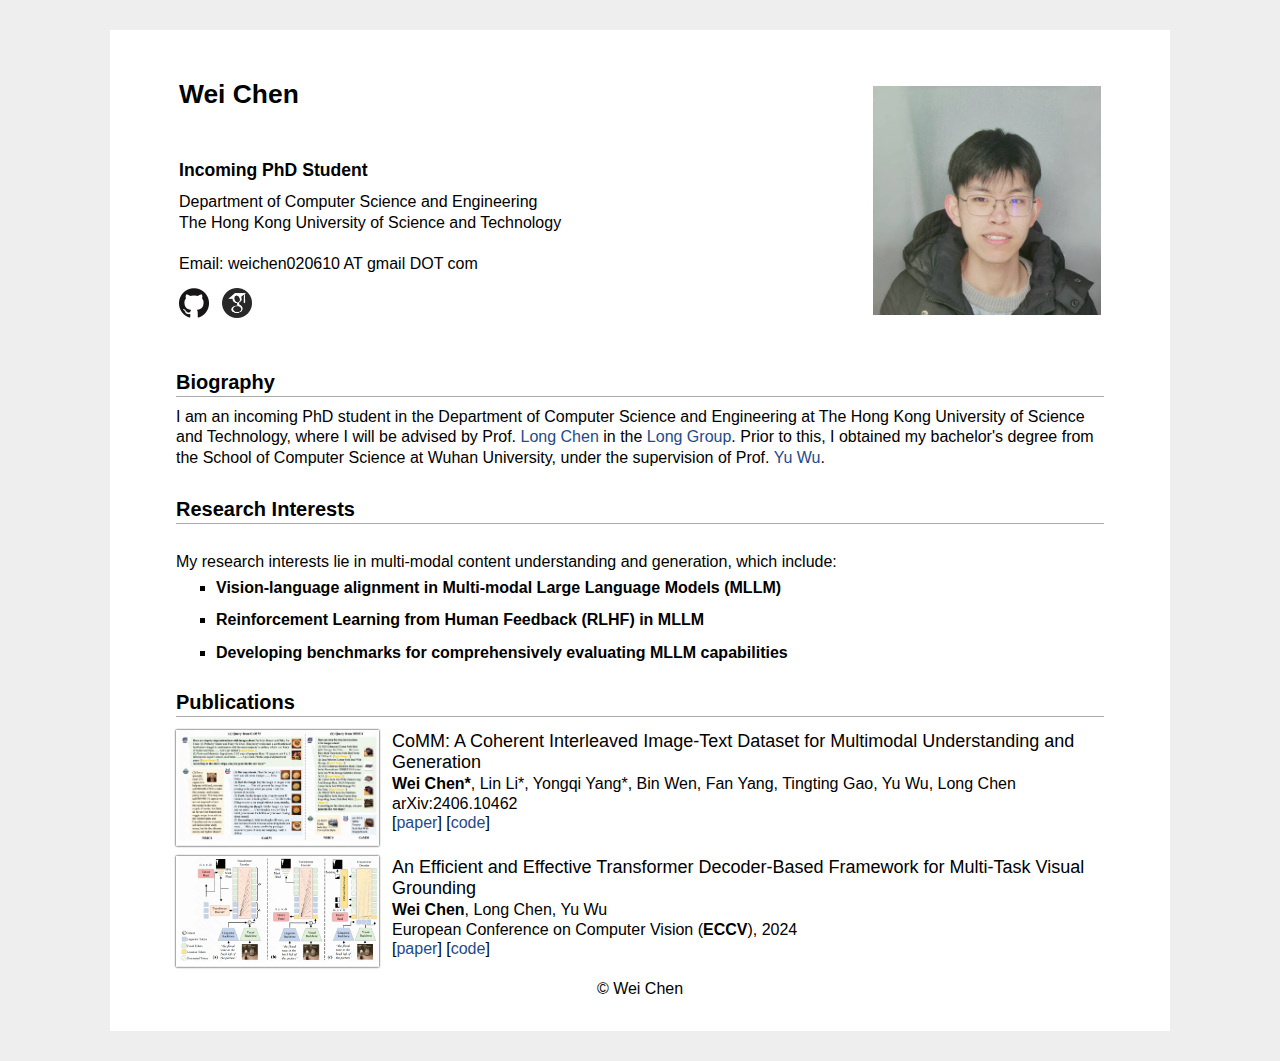
==== index.html @ 190974f0 "Update index.html" ====
<!doctype html>
<html>

<head>
<title>Wei Chen</title>

<meta http-equiv="Content-Type" content="text/html;charset=utf-8" />
<meta name="keywords" content="Wei Chen"> 
<meta name="description" content="Wei Chen's home page">
<link rel="stylesheet" href="css/jemdoc.css" type="text/css" />
<!-- <link href="assets/css/bootstrap.min.css" rel="stylesheet" type="text/css"> -->
<!-- <link href="assets/css/bootstrap-responsive.min.css" rel="stylesheet" type="text/css"> -->

</head>


<body>

<div id="layout-content" style="margin-top:25px">


<table>
	<tbody>
		<tr>
			<td width="75%">
				<div id="toptitle">
					<h1>Wei Chen<h1>
				</div>

                <h3>Incoming PhD Student</h3>

		<p>
                    Department of Computer Science and Engineering</br>
                    The Hong Kong University of Science and Technology </br>
					</br>
                    Email: weichen020610 AT gmail DOT com </br>
		</p>
		<p>
			<a href="https://github.com/chenwei746"><img src="assets/logos/github_logo.png" height="30px"></a>&nbsp;&nbsp;
			<a href="https://scholar.google.com.hk/citations?user=4Mh-_JgAAAAJ&hl=zh-CN"><img src="assets/logos/google_logo.png" height="30px"></a>&nbsp;&nbsp;
			<!-- <a href="https://www.linkedin.com/in/"><img src="assets/logos/linkedin_logo.png" height="30px"></a>&nbsp;&nbsp; -->
		</p>
			</td>

			</td>
			<td width="25%">
				<img src="assets/imgs/me2.jpeg" width="100%"/>
			</td>
		<tr>
	</tbody>
</table>


<h2>Biography</h2> 

<p>
    I am an incoming PhD student in the Department of Computer Science and Engineering at The Hong Kong University of Science and Technology, where I will be advised by Prof. <a href="https://zjuchenlong.github.io/">Long Chen</a> in the <a href="https://long-group.cse.ust.hk/">Long Group</a>. 
    Prior to this, I obtained my bachelor's degree from the School of Computer Science at Wuhan University, under the supervision of Prof. <a href="https://yu-wu.net/">Yu Wu</a>.
</p>
<!-- <p> 
<font color="red"><b> I am currently seeking a research job position starting from Spring 2024, please feel free to contact me if you are interested in my research.</b></font>
</p> -->

<h2>Research Interests</h2> 
<br>
  <p>My research interests lie in multi-modal content understanding and generation, which include:</p>
  <ul>
      <li>
          <strong>Vision-language alignment in Multi-modal Large Language Models (MLLM)</strong>
      </li>
      <li>
          <strong>Reinforcement Learning from Human Feedback (RLHF) in MLLM</strong>
      </li>
      <li>
          <strong>Developing benchmarks for comprehensively evaluating MLLM capabilities</strong>
      </li>
  </ul>
<p id="publications">
<h2>Publications
</h2>
</p>


<div id="pubs"></div>
<!-- <ul>     -->
    <div class="paper" style="clear:left;">
      <div class="pimg" style="float:left;margin-bottom:10px;padding-left:3px;border-bottom:solid 1px #EEE;box-shadow:0 0px 2px">
          <img src="assets/imgs/CoMM.png" width="200" >
      </div>
      <div class="ptitle" style="padding:1px;margin-left:215px;">
        <font size=4>
            CoMM: A Coherent Interleaved Image-Text Dataset for Multimodal Understanding and Generation
        </font>
      </div>
      <div class="pauthors" style="padding:1px;margin-left:215px;">
        <b>Wei Chen*</b>, Lin Li*, Yongqi Yang*, Bin Wen, Fan Yang, Tingting Gao, Yu Wu, Long Chen
      </div>
      <div class="pvenue" style="padding:1px;margin-left:215px;">
          arXiv:2406.10462
          <p>
          [<a href="https://arxiv.org/abs/2406.10462" target="_blank" rel="noopener">paper</a>]
          [<a href="https://github.com/HKUST-LongGroup/CoMM" target="_blank" rel="noopener">code</a>] 
          </p>
      </div>
    </div>


            
    <div class="paper" style="clear:left;">
      <div class="pimg" style="float:left;margin-bottom:10px;padding-left:3px;border-bottom:solid 1px #EEE;box-shadow:0 0px 2px">
          <img src="assets/imgs/EEVG.png" width="200" >
      </div>
      <div class="ptitle" style="padding:1px;margin-left:215px;">
        <font size=4>
            An Efficient and Effective Transformer Decoder-Based
            Framework for Multi-Task Visual Grounding
        </font>
      </div>
      <div class="pauthors" style="padding:1px;margin-left:215px;">
          <b>Wei Chen</b>, Long Chen, Yu Wu
      </div>
      <div class="pvenue" style="padding:1px;margin-left:215px;">
            European Conference on Computer Vision (<b>ECCV</b>), 2024
          <p>
          [<a href="" target="_blank" rel="noopener">paper</a>]
          [<a href="https://github.com/chenwei746/EEVG" target="_blank" rel="noopener">code</a>] 
          </p>
      </div>
    </div>
  



<!-- </ul> -->


<table width="100%">
	<tr> 
		<td align="center">&copy; Wei Chen</td>
	</tr> 
</table>

</div>


</body>

</html>
---- css/jemdoc.css ----
/* Default css file for jemdoc. */

table#tlayout {
    border: none;
    border-collapse: separate;
    background: white;
}
/*
body {
	background: white;
	padding-bottom: 8px;
	margin: 0;
}
*/
html {
  background-color: #eeeeee; 
}

body { 
  font-family: Georgia, Helvetica, Arial, Verdana, san-serif, Times;
  color: #000;
  background-color: #ffffff; 
  text-align:left; /* for IE */
  margin-top: 30px; 
  margin-bottom: 30px;
  margin-left: auto;
  margin-right: auto;
  padding-left:  50px;
  padding-right: 50px;
  padding-top: 10px;
  padding-bottom: 30px;
  max-width: 960px;
}

#layout-menu {
	background: #f6f6f6;
	border: 1px solid #dddddd;
	padding-top: 0.5em;
	padding-left: 8px;
	padding-right: 8px;
	font-size: 1.0em;
	width: auto;
	white-space: nowrap;
    text-align: left;
    vertical-align: top;
}

#layout-menu td {
	background: #f4f4f4;
    vertical-align: top;
}

#layout-content {
	padding-top: 0.0em;
	padding-left: 1.0em;
	padding-right: 1.0em;
    border: none;
    background: white;
    text-align: left;
    vertical-align: top;
}

#layout-menu a {
	line-height: 1.5em;
	margin-left: 0.5em;
}

tt {
    background: #ffffdd;
}

pre, tt {
	font-size: 90%;
	font-family: monaco, monospace;
}

a, a > tt {
	color: #224b8d;
	text-decoration: none;
}

a:hover {
	border-bottom: 1px gray dotted;
}

#layout-menu a.current:link, #layout-menu a.current:visited {
	color: #022b6d;
	border-bottom: 1px gray solid;
}
#layout-menu a:link, #layout-menu a:visited, #layout-menu a:hover {
	color: #527bbd;
	text-decoration: none;
}
#layout-menu a:hover {
	text-decoration: none;
}

div.menu-category {
	border-bottom: 1px solid gray;
	margin-top: 0.8em;
	padding-top: 0.2em;
	padding-bottom: 0.1em;
	font-weight: bold;
}

div.menu-item {
	padding-left: 16px;
	text-indent: -16px;
}

div#toptitle {
	padding-bottom: 0.2em;
	margin-bottom: 1.5em;
	/*border-bottom: 3px double gray;*/
}

/* Reduce space if we begin the page with a title. */
div#toptitle + h2, div#toptitle + h3 {
	margin-top: 0em;
}

div#subtitle {
	margin-top: 0.0em;
	margin-bottom: 0.0em;
	padding-top: 0em;
	padding-bottom: 0.1em;
}

em {
	font-style: italic;
}

strong {
	font-weight: bold;
}


h1, h2, h3 {
	color: #000000;
	margin-top: 0.7em;
	margin-bottom: 0.5em;
	padding-bottom: 0.2em;
	line-height: 1.0;
	padding-top: 0.5em;
	border-bottom: 1px solid #aaaaaa;
}

h1 {
	font-size: 165%;
	padding-bottom: 0.3em;
}

h2 {
	padding-top: 0.8em;
	font-size: 125%;
}

h2 + h3 {
    padding-top: 0.2em;
}

h3 {
	font-size: 110%;
	border-bottom: none;
}

p {
	margin-top: 0.0em;
	margin-bottom: 0.8em;
	padding: 0;
	line-height: 1.3;
}

pre {
	padding: 0;
	margin: 0;
}

div#footer {
	font-size: small;
	border-top: 1px solid #c0c0c0;
	padding-top: 0.1em;
	margin-top: 4.0em;
	color: #c0c0c0;
}

div#footer a {
	color: #80a0b0;
}

div#footer-text {
	float: left;
	padding-bottom: 8px;
}

ul, ol, dl {
	margin-top: 0.2em;
	padding-top: 0;
	margin-bottom: 0.8em;
}

dt {
	margin-top: 0.5em;
	margin-bottom: 0;
}

dl {
	margin-left: 20px;
}

dd {
	color: #222222;
}

dd > *:first-child {
	margin-top: 0;
}

ul {
	list-style-position: outside;
	list-style-type: square;
}

p + ul, p + ol {
	margin-top: -0.5em;
}

li {
	margin-top:0.9em;
}

ol {
	list-style-position: outside;
	list-style-type: decimal;
}

li p, dd p {
	margin-bottom: 0.3em;
}


ol ol {
	list-style-type: lower-alpha;
}

ol ol ol {
	list-style-type: lower-roman;
}

p + div.codeblock {
	margin-top: -0.6em;
}

div.codeblock, div.infoblock {
	margin-right: 0%;
	margin-top: 1.2em;
	margin-bottom: 1.3em;
}

div.blocktitle {
	font-weight: bold;
	color: #cd7b62;
	margin-top: 1.2em;
	margin-bottom: 0.1em;
}

div.blockcontent {
	border: 1px solid silver;
	padding: 0.3em 0.5em;
}

div.infoblock > div.blockcontent {
	background: #ffffee;
}

div.blockcontent p + ul, div.blockcontent p + ol {
	margin-top: 0.4em;
}

div.infoblock p {
	margin-bottom: 0em;
}

div.infoblock li p, div.infoblock dd p {
	margin-bottom: 0.5em;
}

div.infoblock p + p {
	margin-top: 0.8em;
}

div.codeblock > div.blockcontent {
	background: #f6f6f6;
}

span.pycommand {
	color: #000070;
}

span.statement {
	color: #008800;
}
span.builtin {
	color: #000088;
}
span.special {
	color: #990000;
}
span.operator {
	color: #880000;
}
span.error {
	color: #aa0000;
}
span.comment, span.comment > *, span.string, span.string > * {
	color: #606060;
}

@media print {
	#layout-menu { display: none; }
}

#fwtitle {
	margin: 2px;
}

#fwtitle #toptitle {
	padding-left: 0.5em;
	margin-bottom: 0.5em;
}

#layout-content h1:first-child, #layout-content h2:first-child, #layout-content h3:first-child {
	margin-top: -0.7em;
}

div#toptitle h1, #layout-content div#toptitle h1 {
	margin-bottom: 0.0em;
	padding-bottom: 0.1em;
	padding-top: 0;
	margin-top: 0.5em;
	border-bottom: none;
}

img.eq {
	padding: 0;
	padding-left: 0.1em;
	padding-right: 0.1em;
	margin: 0;
}

img.eqwl {
	padding-left: 2em;
	padding-top: 0.6em;
	padding-bottom: 0.2em;
	margin: 0;
}

table + table {
    margin-top: 1em;
}

tr.heading {
    font-weight: bold;
    border-bottom: 2px solid black;
}

img {
    border: none;
}

table.imgtable, table.imgtable td {
    border: none;
    text-align: left;
}
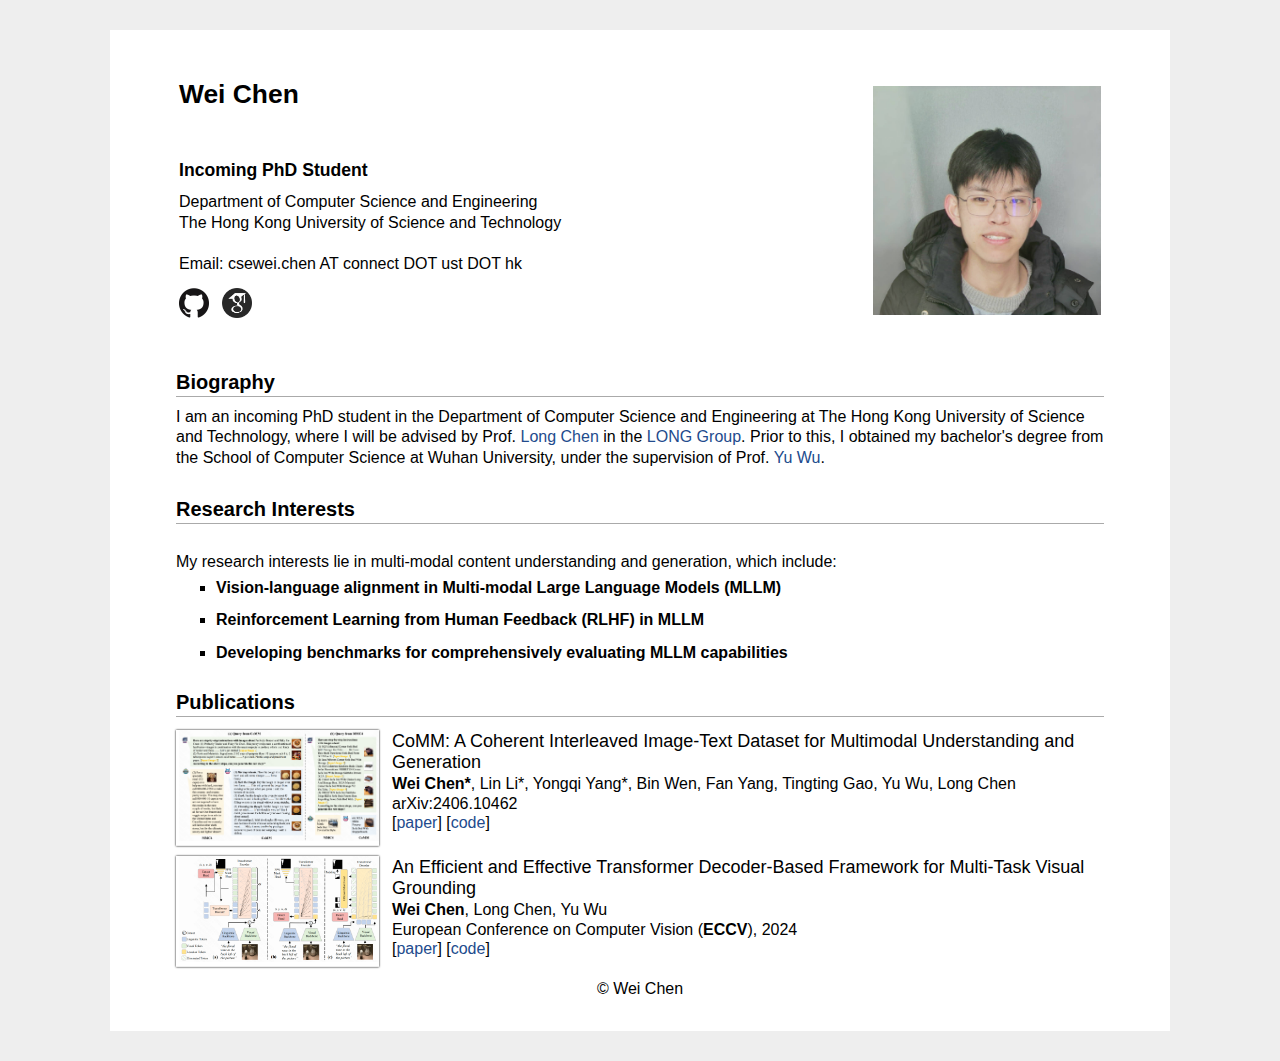
==== commit 8103d693: "Update index.html" ====
--- a/index.html
+++ b/index.html
@@ -34,7 +34,7 @@
                     Department of Computer Science and Engineering</br>
                     The Hong Kong University of Science and Technology </br>
 					</br>
-                    Email: weichen020610 AT gmail DOT com </br>
+                    Email: csewei.chen AT connect DOT ust DOT hk </br>
 		</p>
 		<p>
 			<a href="https://github.com/chenwei746"><img src="assets/logos/github_logo.png" height="30px"></a>&nbsp;&nbsp;
@@ -55,7 +55,7 @@
 <h2>Biography</h2> 
 
 <p>
-    I am an incoming PhD student in the Department of Computer Science and Engineering at The Hong Kong University of Science and Technology, where I will be advised by Prof. <a href="https://zjuchenlong.github.io/">Long Chen</a> in the <a href="https://long-group.cse.ust.hk/">Long Group</a>. 
+    I am an incoming PhD student in the Department of Computer Science and Engineering at The Hong Kong University of Science and Technology, where I will be advised by Prof. <a href="https://zjuchenlong.github.io/">Long Chen</a> in the <a href="https://long-group.cse.ust.hk/">LONG Group</a>. 
     Prior to this, I obtained my bachelor's degree from the School of Computer Science at Wuhan University, under the supervision of Prof. <a href="https://yu-wu.net/">Yu Wu</a>.
 </p>
 <!-- <p> 
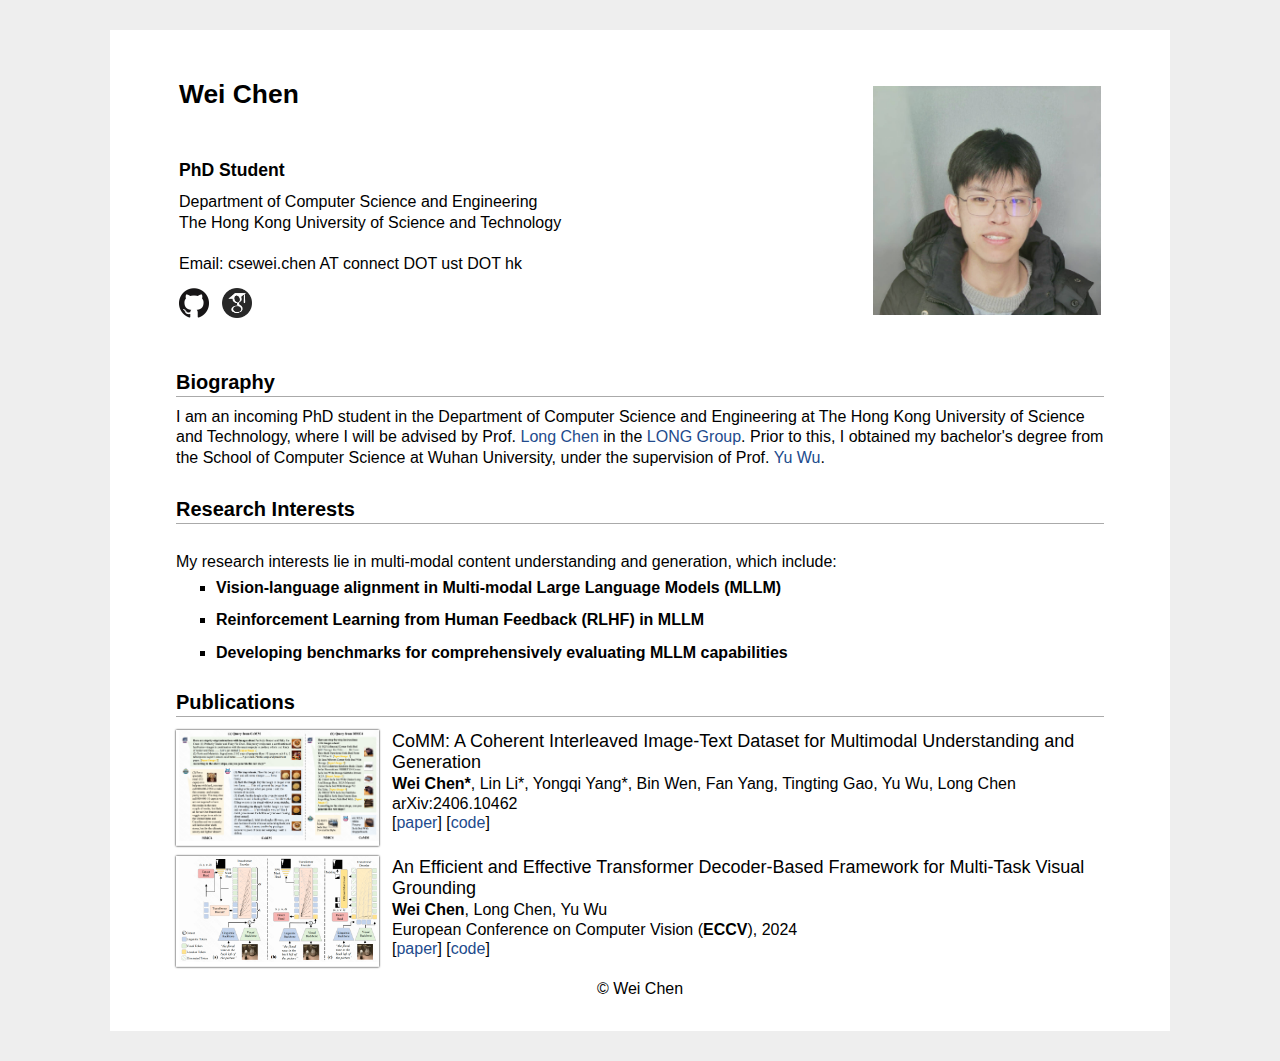
==== commit 8c58f170: "Update index.html" ====
--- a/index.html
+++ b/index.html
@@ -28,7 +28,7 @@
 					<h1>Wei Chen<h1>
 				</div>
 
-                <h3>Incoming PhD Student</h3>
+                <h3>PhD Student</h3>
 
 		<p>
                     Department of Computer Science and Engineering</br>
@@ -123,7 +123,7 @@
       <div class="pvenue" style="padding:1px;margin-left:215px;">
             European Conference on Computer Vision (<b>ECCV</b>), 2024
           <p>
-          [<a href="" target="_blank" rel="noopener">paper</a>]
+          [<a href="https://arxiv.org/pdf/2408.01120" target="_blank" rel="noopener">paper</a>]
           [<a href="https://github.com/chenwei746/EEVG" target="_blank" rel="noopener">code</a>] 
           </p>
       </div>
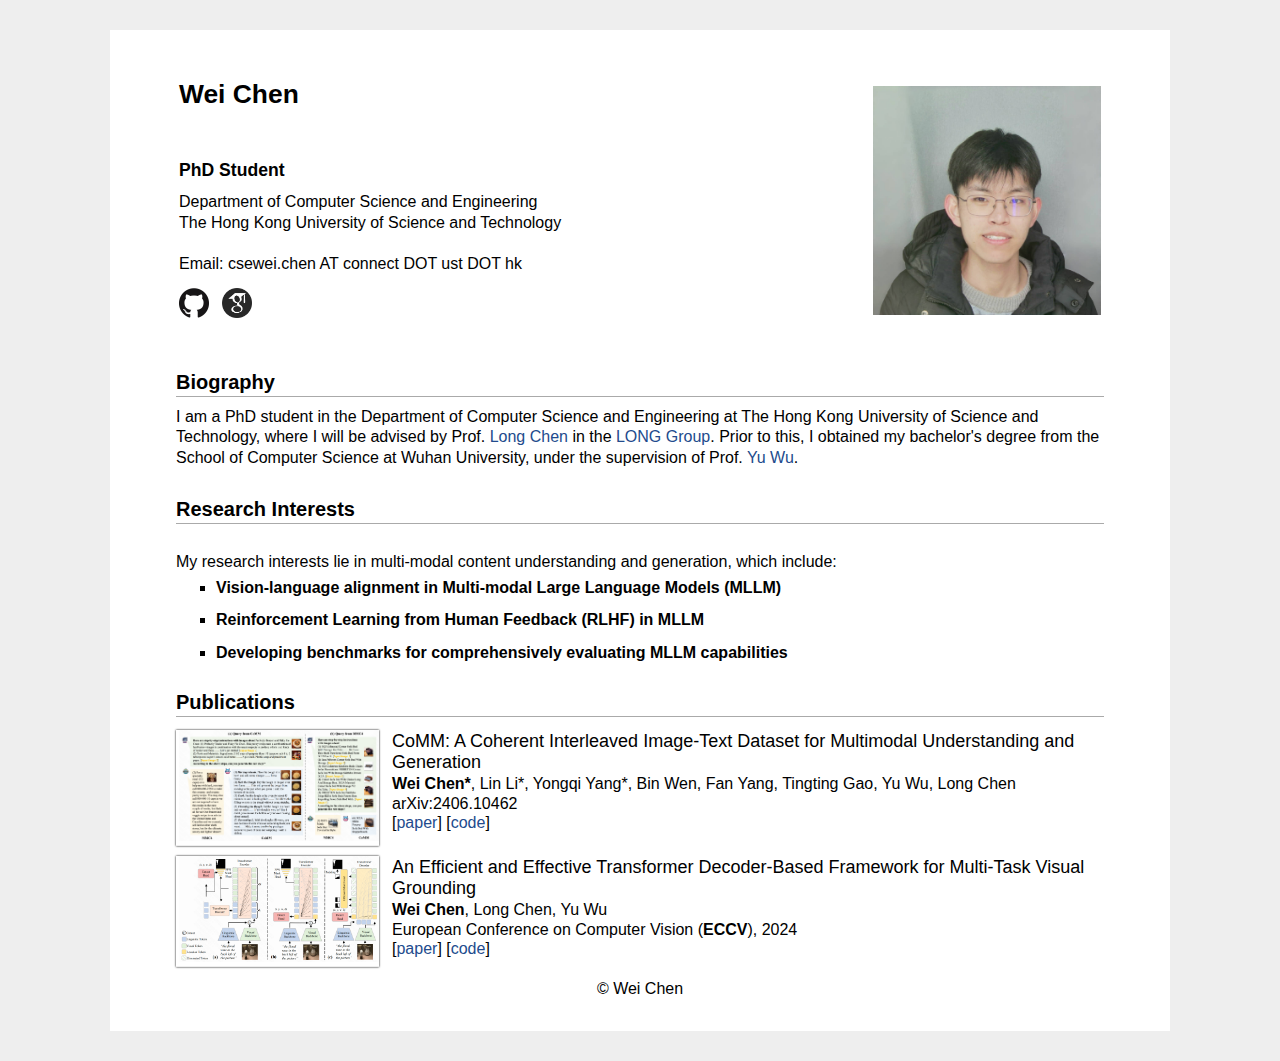
==== commit 1ea85179: "Update index.html" ====
--- a/index.html
+++ b/index.html
@@ -55,7 +55,7 @@
 <h2>Biography</h2> 
 
 <p>
-    I am an incoming PhD student in the Department of Computer Science and Engineering at The Hong Kong University of Science and Technology, where I will be advised by Prof. <a href="https://zjuchenlong.github.io/">Long Chen</a> in the <a href="https://long-group.cse.ust.hk/">LONG Group</a>. 
+    I am a PhD student in the Department of Computer Science and Engineering at The Hong Kong University of Science and Technology, where I will be advised by Prof. <a href="https://zjuchenlong.github.io/">Long Chen</a> in the <a href="https://long-group.cse.ust.hk/">LONG Group</a>. 
     Prior to this, I obtained my bachelor's degree from the School of Computer Science at Wuhan University, under the supervision of Prof. <a href="https://yu-wu.net/">Yu Wu</a>.
 </p>
 <!-- <p> 
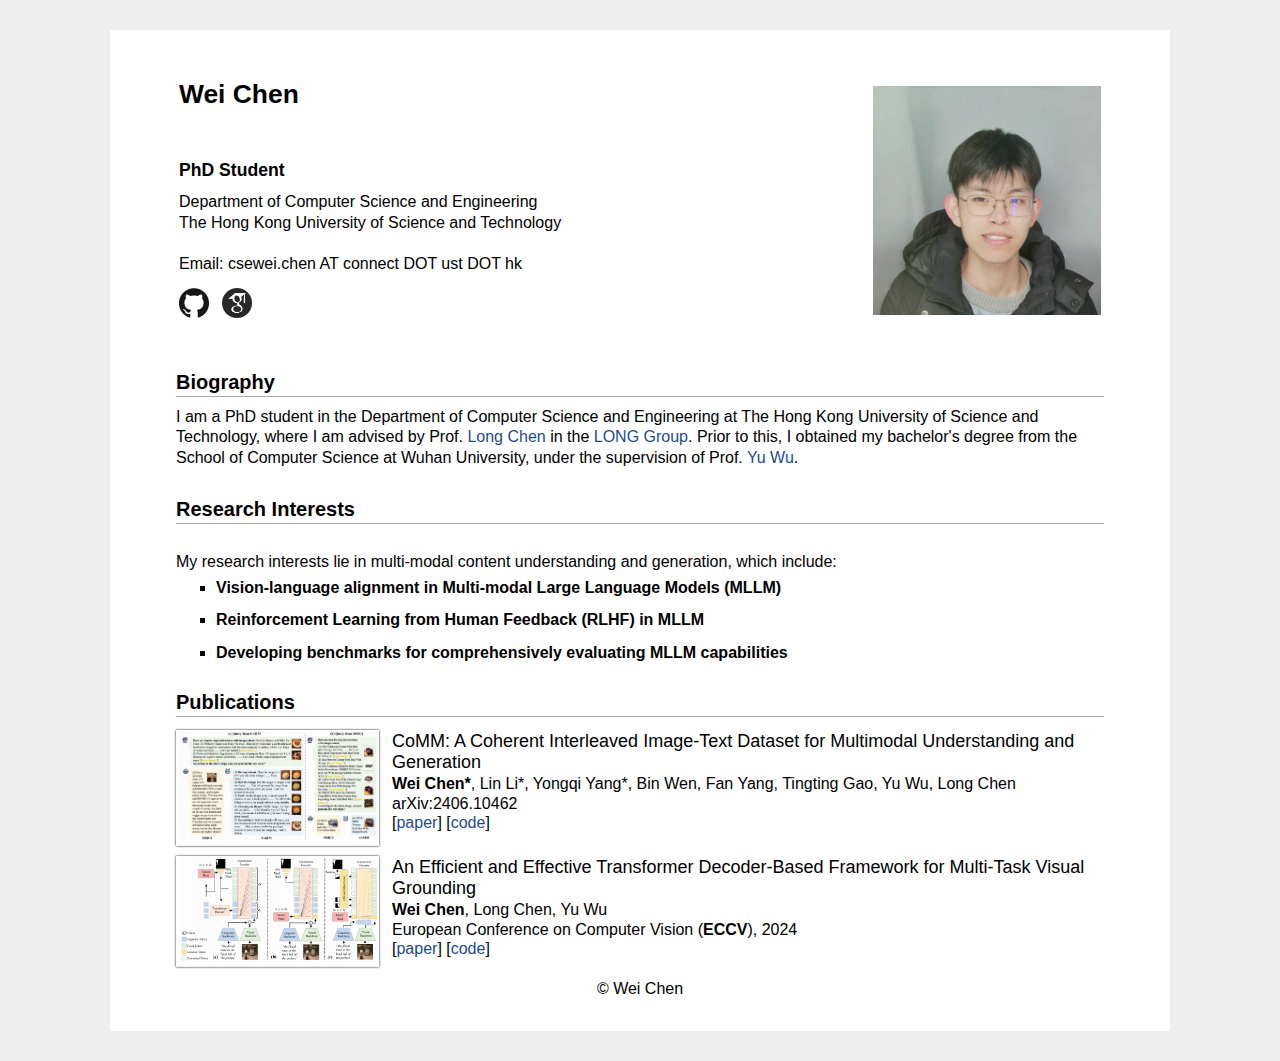
==== commit 8d3a681c: "Update index.html" ====
--- a/index.html
+++ b/index.html
@@ -55,7 +55,7 @@
 <h2>Biography</h2> 
 
 <p>
-    I am a PhD student in the Department of Computer Science and Engineering at The Hong Kong University of Science and Technology, where I will be advised by Prof. <a href="https://zjuchenlong.github.io/">Long Chen</a> in the <a href="https://long-group.cse.ust.hk/">LONG Group</a>. 
+    I am a PhD student in the Department of Computer Science and Engineering at The Hong Kong University of Science and Technology, where I am advised by Prof. <a href="https://zjuchenlong.github.io/">Long Chen</a> in the <a href="https://long-group.cse.ust.hk/">LONG Group</a>. 
     Prior to this, I obtained my bachelor's degree from the School of Computer Science at Wuhan University, under the supervision of Prof. <a href="https://yu-wu.net/">Yu Wu</a>.
 </p>
 <!-- <p> 
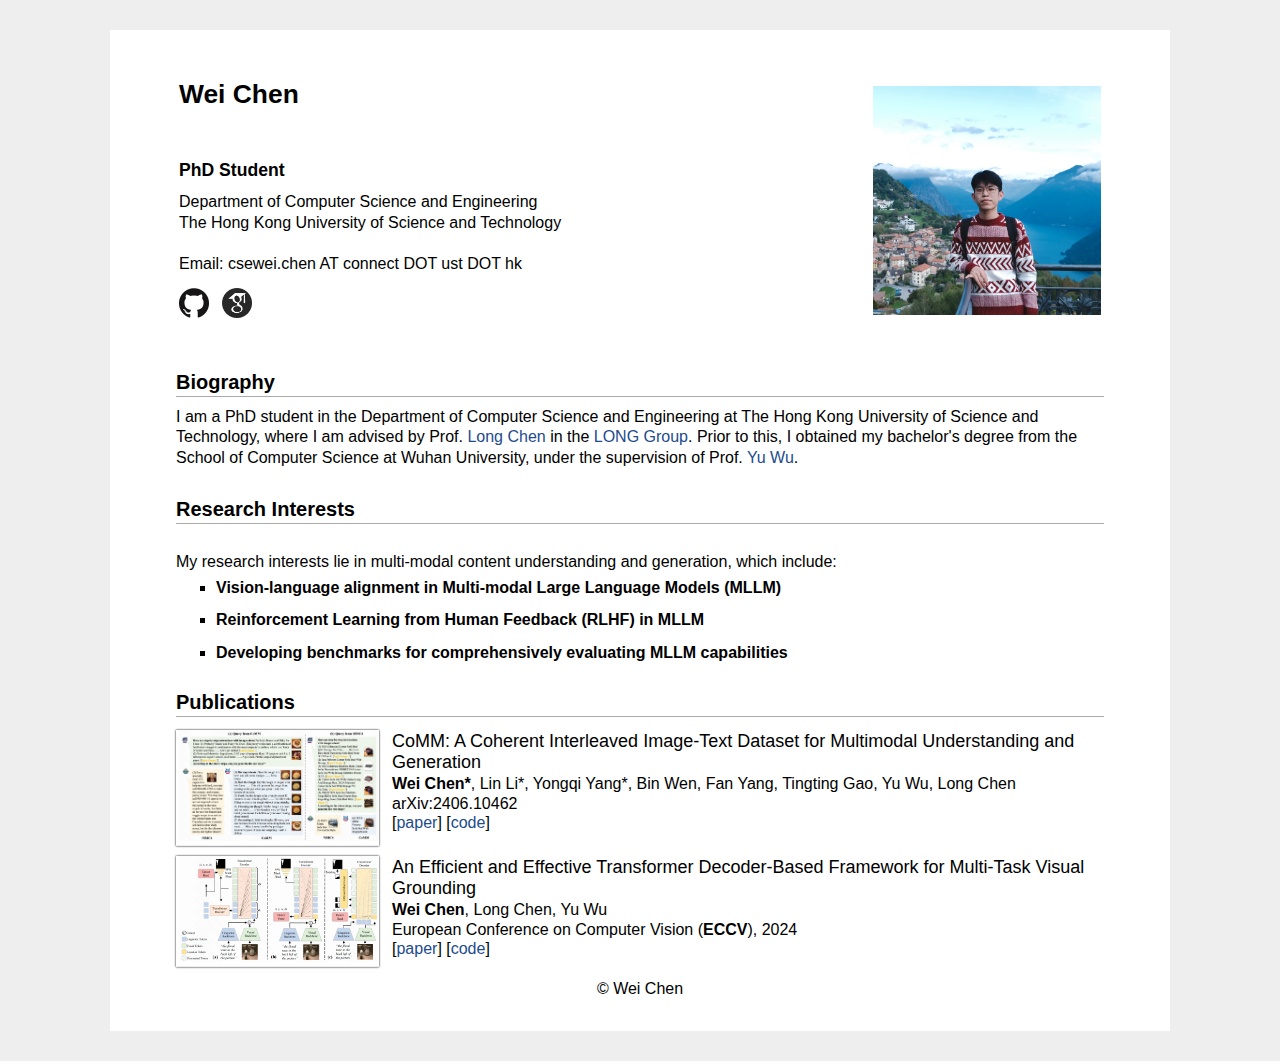
==== commit f4b36789: "update image" ====
--- a/index.html
+++ b/index.html
@@ -45,7 +45,7 @@
 
 			</td>
 			<td width="25%">
-				<img src="assets/imgs/me2.jpeg" width="100%"/>
+				<img src="assets/imgs/me3.jpg" width="100%"/>
 			</td>
 		<tr>
 	</tbody>
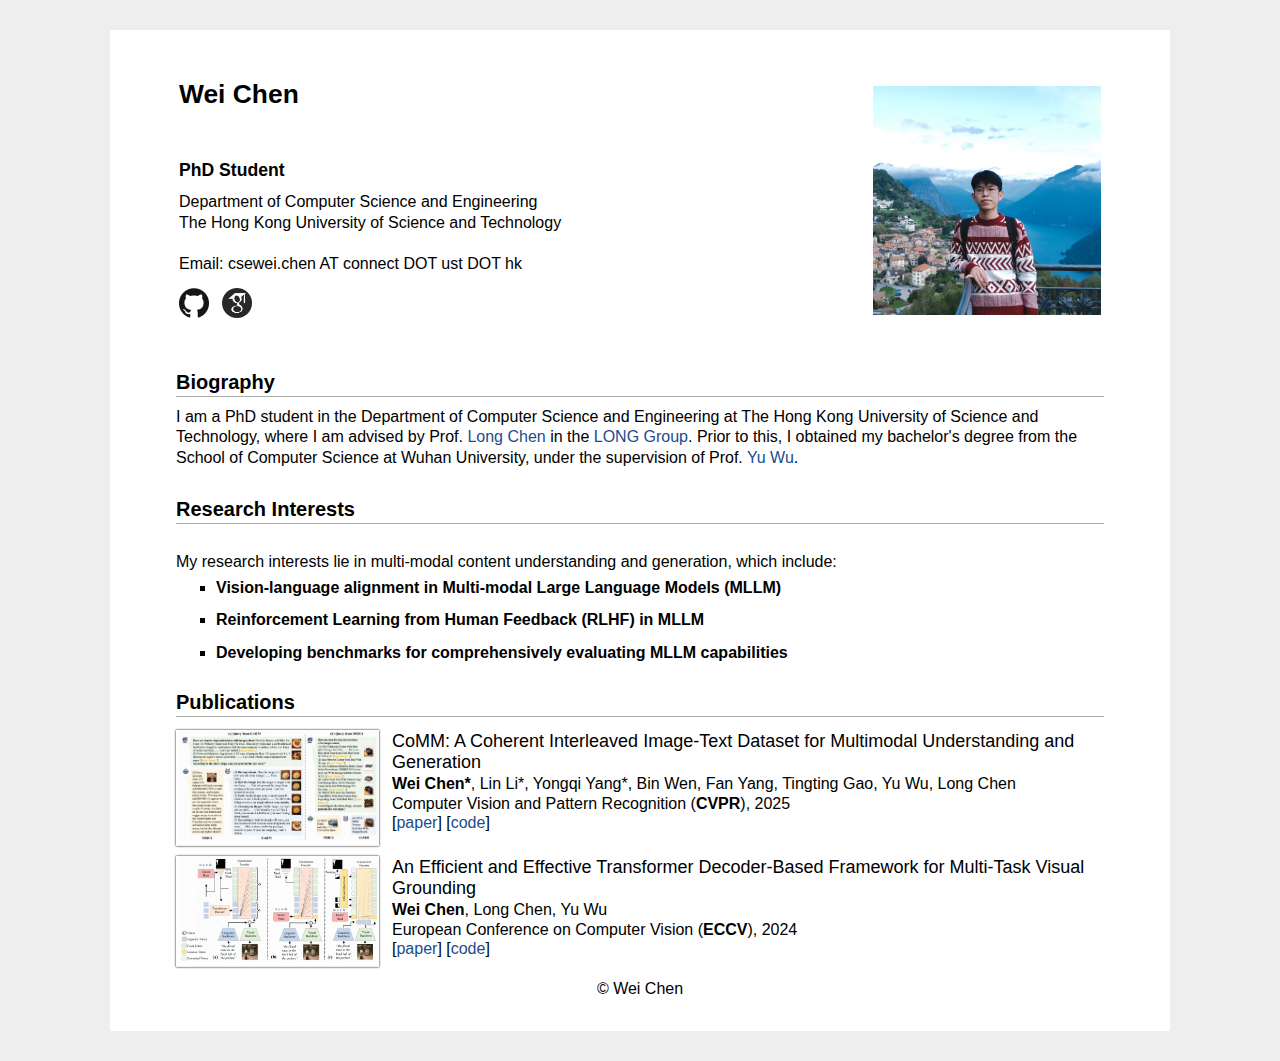
==== commit 660b6949: "cvpr accept" ====
--- a/index.html
+++ b/index.html
@@ -97,7 +97,7 @@
         <b>Wei Chen*</b>, Lin Li*, Yongqi Yang*, Bin Wen, Fan Yang, Tingting Gao, Yu Wu, Long Chen
       </div>
       <div class="pvenue" style="padding:1px;margin-left:215px;">
-          arXiv:2406.10462
+            Computer Vision and Pattern Recognition (<b>CVPR</b>), 2025
           <p>
           [<a href="https://arxiv.org/abs/2406.10462" target="_blank" rel="noopener">paper</a>]
           [<a href="https://github.com/HKUST-LongGroup/CoMM" target="_blank" rel="noopener">code</a>] 
